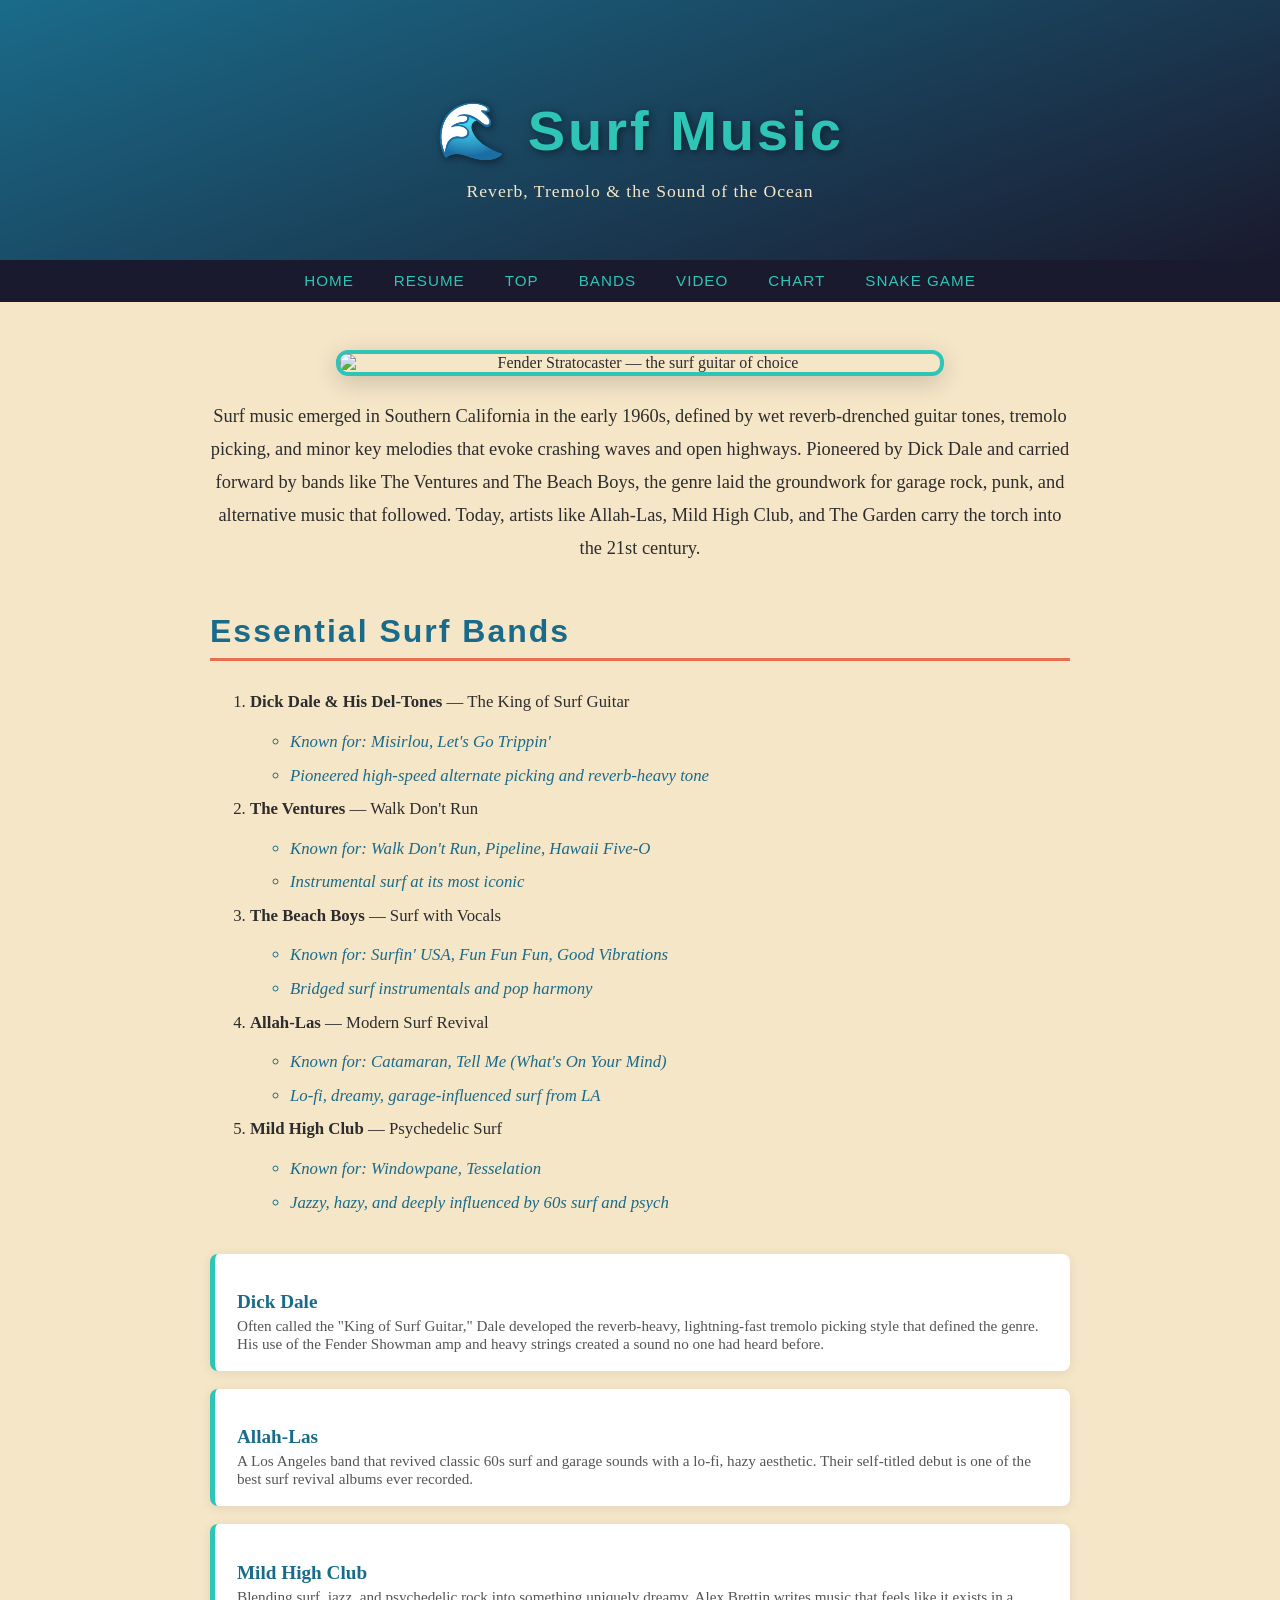
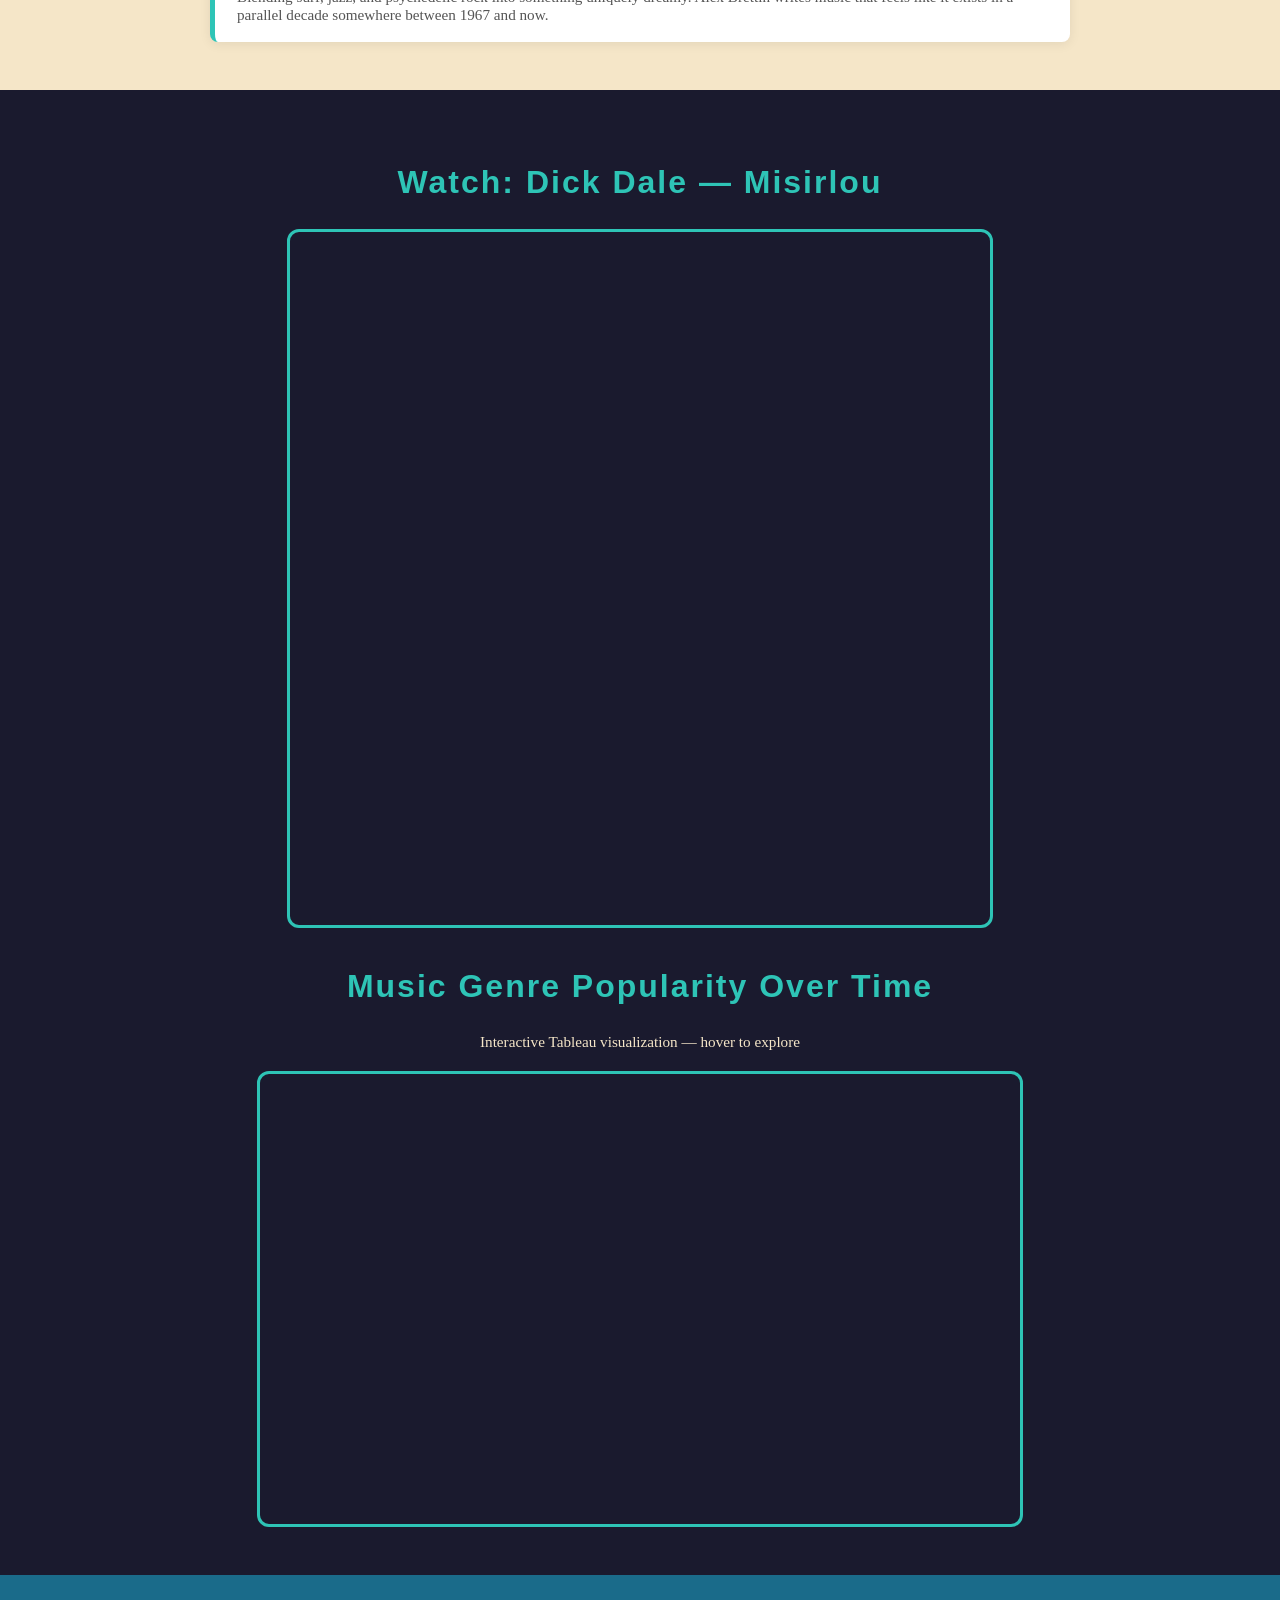
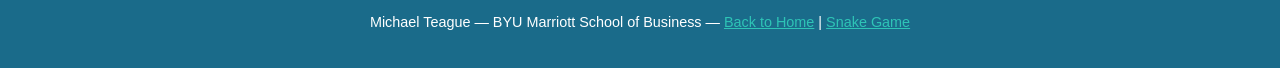
==== scratch.html @ 3555f316 "Add files via upload" ====
<!DOCTYPE html>
<html lang="en">
<head>
  <meta charset="UTF-8"/>
  <meta name="viewport" content="width=device-width,initial-scale=1.0"/>
  <title>Surf Music — Michael Teague</title>
  <link rel="stylesheet" href="style.css"/>
</head>
<body>

<!-- PAGE HEADER -->
<div id="page-header">
  <h1>🌊 Surf Music</h1>
  <p>Reverb, Tremolo &amp; the Sound of the Ocean</p>
</div>

<!-- NAVIGATION (links back to professional pages) -->
<div id="main-nav">
  <a href="index.html">Home</a>
  <a href="index.html#resume">Resume</a>
  <a href="#top">Top</a>
  <a href="#bands">Bands</a>
  <a href="#video">Video</a>
  <a href="#chart">Chart</a>
  <a href="app.html">Snake Game</a>
</div>

<!-- INTRO SECTION -->
<div id="intro-section" id="top">
  <img class="surf-img"
    src="https://upload.wikimedia.org/wikipedia/commons/thumb/2/25/Fender_Stratocaster%2C_left_handed.jpg/640px-Fender_Stratocaster%2C_left_handed.jpg"
    alt="Fender Stratocaster — the surf guitar of choice"/>
  <p>
    Surf music emerged in Southern California in the early 1960s, defined by wet reverb-drenched guitar tones,
    tremolo picking, and minor key melodies that evoke crashing waves and open highways. Pioneered by Dick Dale
    and carried forward by bands like The Ventures and The Beach Boys, the genre laid the groundwork for
    garage rock, punk, and alternative music that followed. Today, artists like Allah-Las, Mild High Club,
    and The Garden carry the torch into the 21st century.
  </p>
</div>

<!-- BANDS SECTION — on-page anchor target -->
<div id="bands-section">
  <h2 id="bands">Essential Surf Bands</h2>

  <!-- ORDERED LIST with embedded UNORDERED LIST -->
  <ol class="surf-list">
    <li>
      <strong>Dick Dale &amp; His Del-Tones</strong> — The King of Surf Guitar
      <ul class="sub-list">
        <li>Known for: Misirlou, Let's Go Trippin'</li>
        <li>Pioneered high-speed alternate picking and reverb-heavy tone</li>
      </ul>
    </li>
    <li>
      <strong>The Ventures</strong> — Walk Don't Run
      <ul class="sub-list">
        <li>Known for: Walk Don't Run, Pipeline, Hawaii Five-O</li>
        <li>Instrumental surf at its most iconic</li>
      </ul>
    </li>
    <li>
      <strong>The Beach Boys</strong> — Surf with Vocals
      <ul class="sub-list">
        <li>Known for: Surfin' USA, Fun Fun Fun, Good Vibrations</li>
        <li>Bridged surf instrumentals and pop harmony</li>
      </ul>
    </li>
    <li>
      <strong>Allah-Las</strong> — Modern Surf Revival
      <ul class="sub-list">
        <li>Known for: Catamaran, Tell Me (What's On Your Mind)</li>
        <li>Lo-fi, dreamy, garage-influenced surf from LA</li>
      </ul>
    </li>
    <li>
      <strong>Mild High Club</strong> — Psychedelic Surf
      <ul class="sub-list">
        <li>Known for: Windowpane, Tesselation</li>
        <li>Jazzy, hazy, and deeply influenced by 60s surf and psych</li>
      </ul>
    </li>
  </ol>

  <br/>

  <!-- Band Cards -->
  <div class="band-card">
    <h3>Dick Dale</h3>
    <p>Often called the "King of Surf Guitar," Dale developed the reverb-heavy, lightning-fast tremolo picking style that defined the genre. His use of the Fender Showman amp and heavy strings created a sound no one had heard before.</p>
  </div>
  <div class="band-card">
    <h3>Allah-Las</h3>
    <p>A Los Angeles band that revived classic 60s surf and garage sounds with a lo-fi, hazy aesthetic. Their self-titled debut is one of the best surf revival albums ever recorded.</p>
  </div>
  <div class="band-card">
    <h3>Mild High Club</h3>
    <p>Blending surf, jazz, and psychedelic rock into something uniquely dreamy. Alex Brettin writes music that feels like it exists in a parallel decade somewhere between 1967 and now.</p>
  </div>
</div>

<!-- VIDEO SECTION -->
<div id="media-section">
  <h2 id="video">Watch: Dick Dale — Misirlou</h2>
  <div class="video-wrapper">
    <!-- Embedded YouTube video -->
    <iframe src="https://www.youtube.com/embed/lSbvbAJbCDM"
      title="Dick Dale - Misirlou"
      allowfullscreen>
    </iframe>
  </div>

  <!-- TABLEAU EMBED -->
  <h2 id="chart" style="margin-top:40px;">Music Genre Popularity Over Time</h2>
  <p style="color:var(--sand);margin-bottom:20px;font-size:.95rem;">Interactive Tableau visualization — hover to explore</p>
  <div class="tableau-wrapper">
    <div class='tableauPlaceholder' style='width:100%;height:450px;'>
      <noscript>
        <a href='https://public.tableau.com/views/MusicGenrePopularity/Dashboard'>
          <img alt='Music Genre Popularity' src='https://public.tableau.com/static/images/mu/music_genre/Dashboard/1_rss.png' style='border:none'/>
        </a>
      </noscript>
      <object class='tableauViz' style='width:100%;height:450px;'>
        <param name='host_url' value='https%3A%2F%2Fpublic.tableau.com%2F'/>
        <param name='embed_code_version' value='3'/>
        <param name='site_root' value=''/>
        <param name='name' value='GlobalMusicStreaming/StreamingDashboard'/>
        <param name='tabs' value='no'/>
        <param name='toolbar' value='yes'/>
        <param name='animate_transition' value='yes'/>
        <param name='display_static_image' value='yes'/>
        <param name='display_spinner' value='yes'/>
        <param name='display_overlay' value='yes'/>
        <param name='display_count' value='yes'/>
        <param name='language' value='en-US'/>
      </object>
    </div>
    <script type='text/javascript' src='https://public.tableau.com/javascripts/api/viz_v1.js'></script>
  </div>
</div>

<!-- FOOTER -->
<div id="page-footer">
  <p>Michael Teague &mdash; BYU Marriott School of Business &mdash;
    <a href="index.html">Back to Home</a> |
    <a href="app.html">Snake Game</a>
  </p>
</div>

</body>
</html>
---- style.css ----
/* Michael Teague — Surf Music Page Custom Stylesheet */

/* ── Font & Color Variables ── */
:root {
  --sand: #f5e6c8;
  --ocean: #1a6b8a;
  --wave: #2ec4b6;
  --sunset: #e76f51;
  --dark: #1a1a2e;
  --text: #2d2d2d;
}

/* ── Body ── */
body {
  font-family: 'Georgia', serif;
  background-color: var(--sand);
  color: var(--text);
  margin: 0;
  padding: 0;
}

/* ── Header ── */
#page-header {
  background: linear-gradient(160deg, var(--ocean) 0%, var(--dark) 100%);
  color: white;
  text-align: center;
  padding: 60px 20px 40px;
  font-family: 'Impact', 'Arial Black', sans-serif;
  letter-spacing: 3px;
}

#page-header h1 {
  font-size: 3.5rem;
  color: var(--wave);
  text-shadow: 2px 2px 8px rgba(0,0,0,0.5);
  margin-bottom: 8px;
}

#page-header p {
  font-family: 'Georgia', serif;
  font-size: 1.1rem;
  color: var(--sand);
  letter-spacing: 1px;
}

/* ── Navigation ── */
#main-nav {
  background-color: var(--dark);
  padding: 12px 0;
  text-align: center;
  position: sticky;
  top: 0;
  z-index: 100;
}

#main-nav a {
  color: var(--wave);
  text-decoration: none;
  margin: 0 18px;
  font-family: 'Arial', sans-serif;
  font-size: 0.95rem;
  letter-spacing: 1px;
  text-transform: uppercase;
  transition: color 0.2s;
}

#main-nav a:hover {
  color: var(--sunset);
}

/* ── Content Sections (divs) ── */
#intro-section {
  max-width: 860px;
  margin: 48px auto;
  padding: 0 24px;
  text-align: center;
}

#intro-section p {
  font-size: 1.15rem;
  line-height: 1.8;
  color: var(--text);
}

#bands-section {
  max-width: 860px;
  margin: 0 auto 48px;
  padding: 0 24px;
}

#bands-section h2 {
  font-family: 'Impact', 'Arial Black', sans-serif;
  color: var(--ocean);
  font-size: 2rem;
  border-bottom: 3px solid var(--sunset);
  padding-bottom: 8px;
  margin-bottom: 24px;
  letter-spacing: 2px;
}

#media-section {
  background-color: var(--dark);
  color: white;
  padding: 48px 24px;
  text-align: center;
}

#media-section h2 {
  font-family: 'Impact', 'Arial Black', sans-serif;
  color: var(--wave);
  font-size: 2rem;
  letter-spacing: 2px;
  margin-bottom: 28px;
}

/* ── Band Cards ── */
.band-card {
  background: white;
  border-left: 5px solid var(--wave);
  border-radius: 8px;
  padding: 18px 22px;
  margin-bottom: 18px;
  box-shadow: 0 2px 12px rgba(0,0,0,0.08);
}

.band-card h3 {
  color: var(--ocean);
  font-size: 1.2rem;
  margin-bottom: 4px;
}

.band-card p {
  color: #555;
  margin: 0;
  font-size: 0.95rem;
}

/* ── Lists ── */
ol.surf-list {
  font-size: 1.05rem;
  line-height: 2;
  color: var(--text);
}

ul.sub-list {
  margin-top: 6px;
  color: var(--ocean);
  font-style: italic;
}

/* ── Image ── */
.surf-img {
  width: 100%;
  max-width: 600px;
  border-radius: 12px;
  border: 4px solid var(--wave);
  margin: 24px auto;
  display: block;
  box-shadow: 0 6px 24px rgba(0,0,0,0.18);
}

/* ── Video wrapper ── */
.video-wrapper {
  position: relative;
  padding-bottom: 56.25%;
  height: 0;
  overflow: hidden;
  max-width: 700px;
  margin: 0 auto 32px;
  border-radius: 12px;
  border: 3px solid var(--wave);
}

.video-wrapper iframe {
  position: absolute;
  top: 0; left: 0;
  width: 100%; height: 100%;
  border: 0;
  border-radius: 10px;
}

/* ── Tableau wrapper ── */
.tableau-wrapper {
  max-width: 760px;
  margin: 0 auto;
  border-radius: 12px;
  overflow: hidden;
  border: 3px solid var(--wave);
}

/* ── Footer ── */
#page-footer {
  background-color: var(--ocean);
  color: white;
  text-align: center;
  padding: 24px;
  font-family: 'Arial', sans-serif;
  font-size: 0.9rem;
}

#page-footer a {
  color: var(--wave);
}
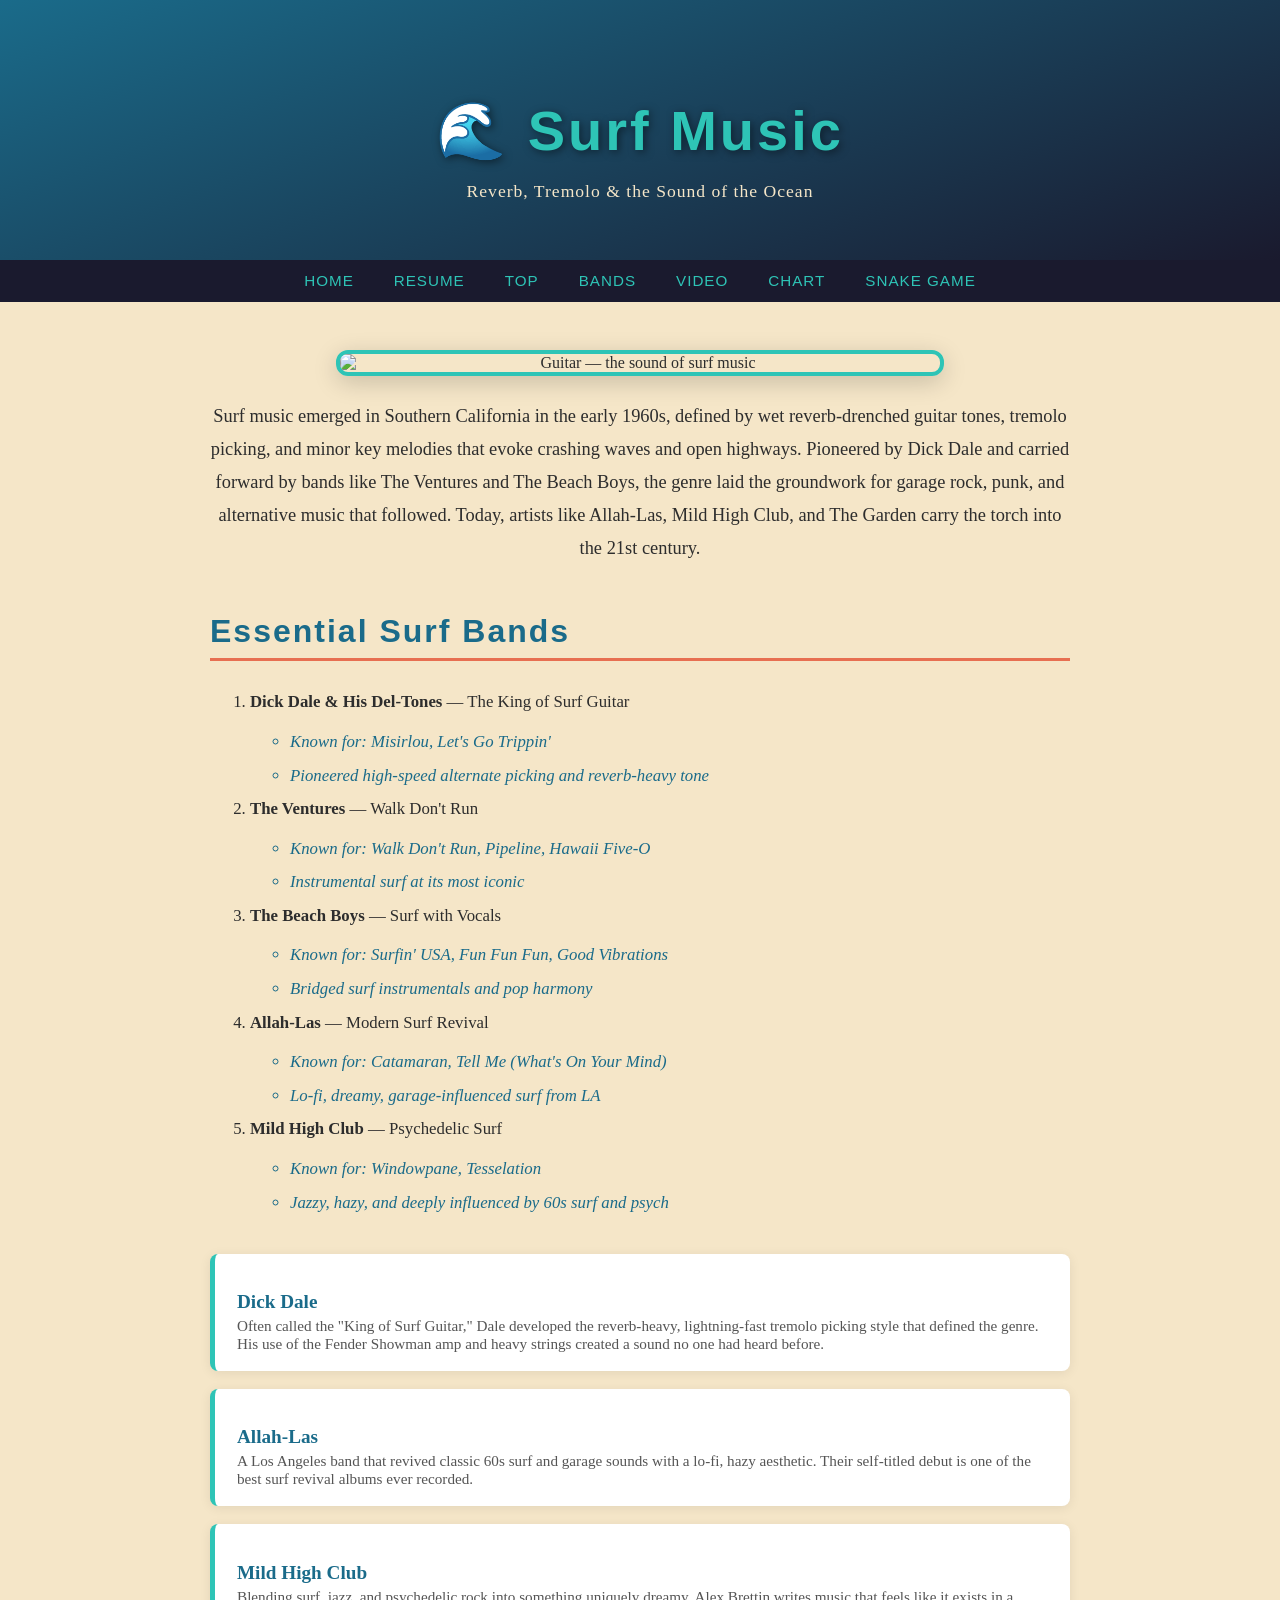
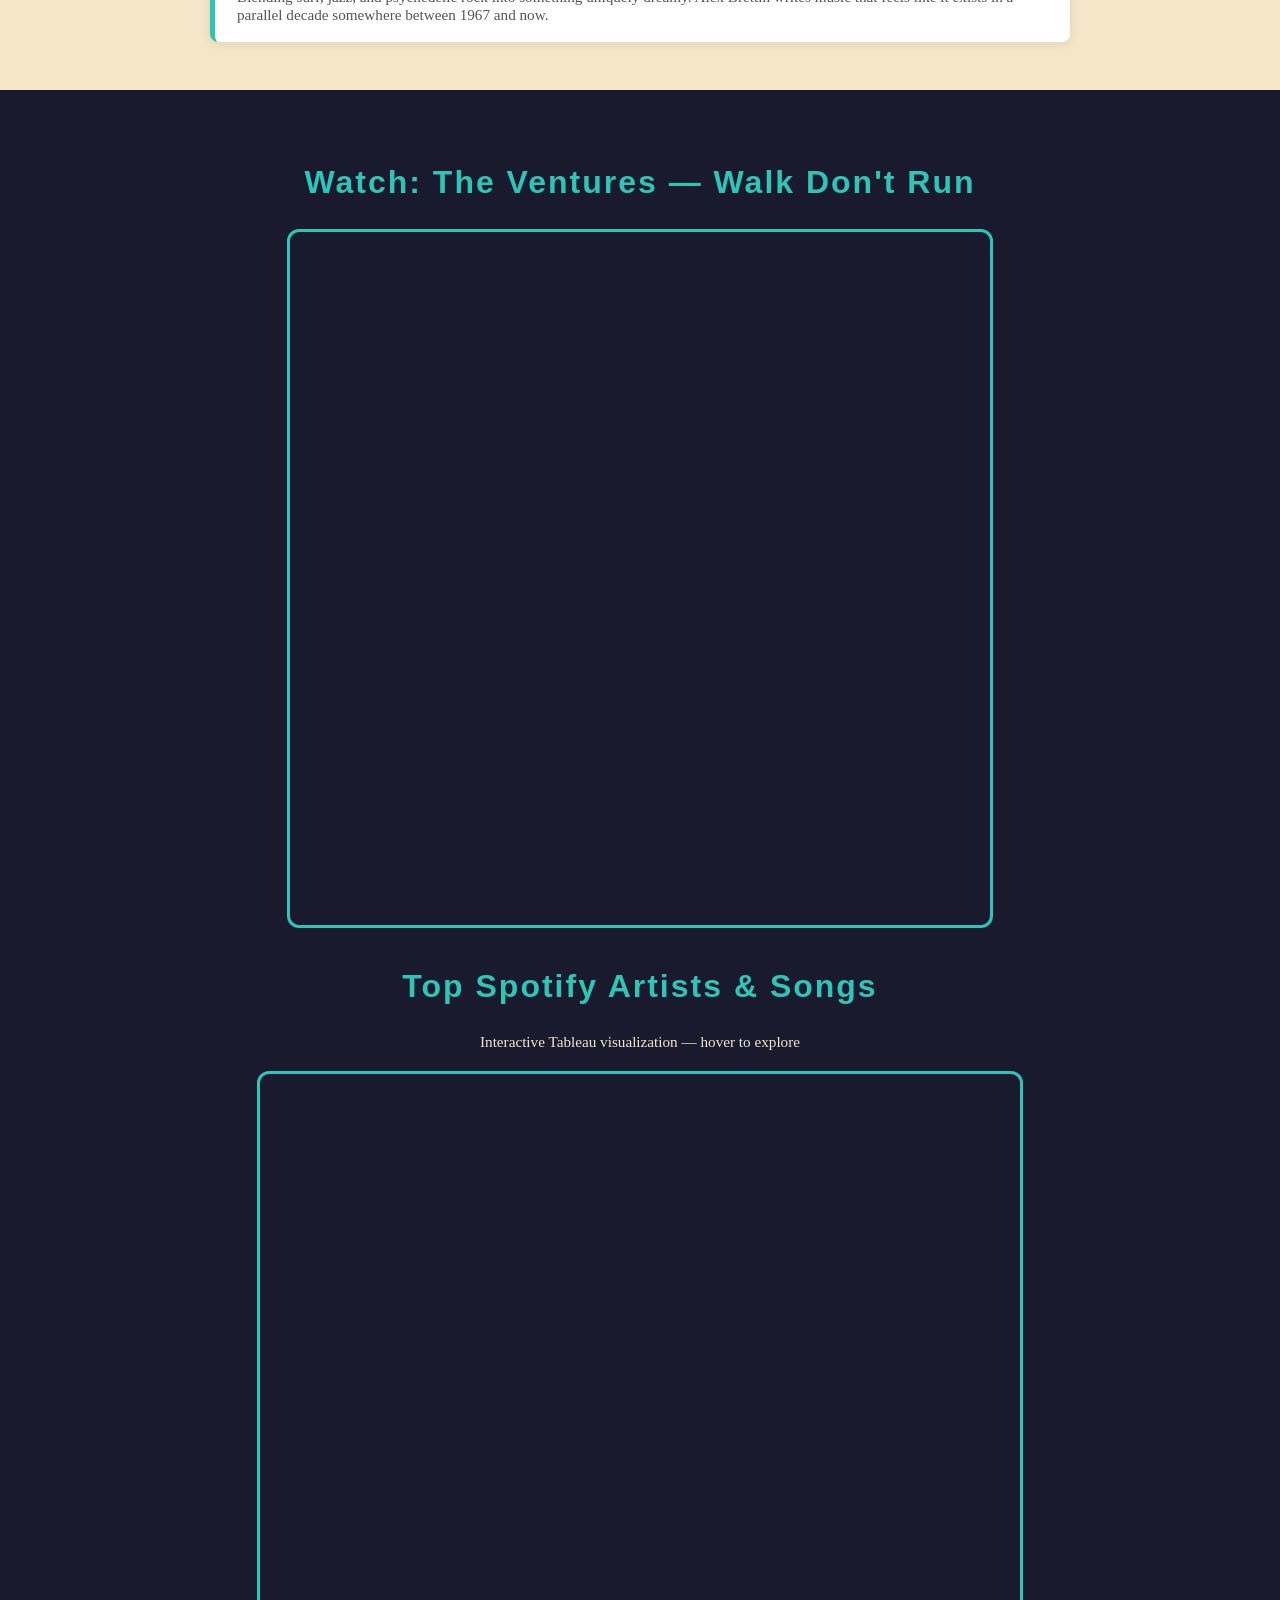
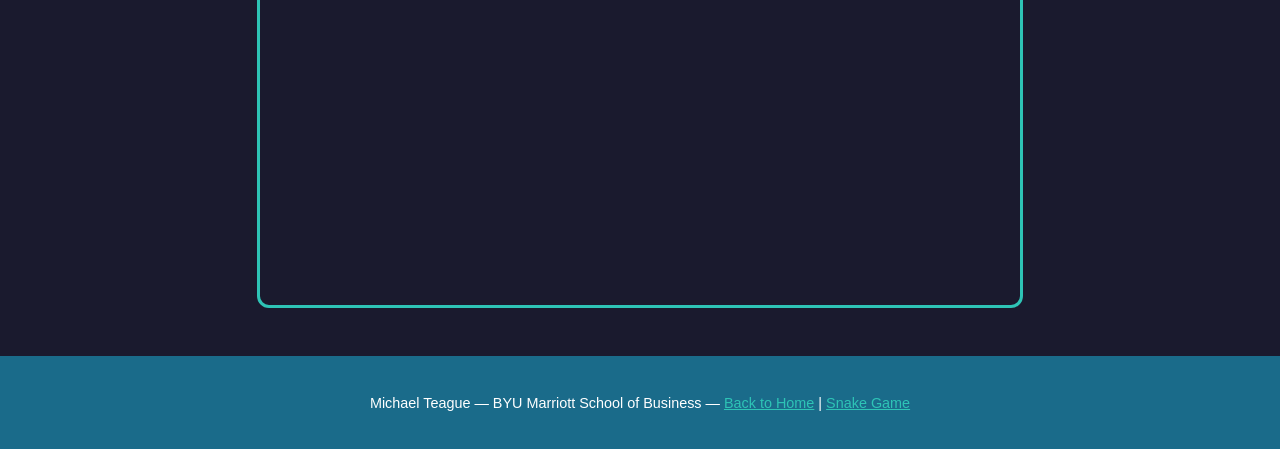
==== commit 6159924b: "Rename scratch (2).html to scratch.html" ====
--- a/scratch.html
+++ b/scratch.html
@@ -26,10 +26,10 @@
 </div>
 
 <!-- INTRO SECTION -->
-<div id="intro-section" id="top">
+<div id="intro-section">
   <img class="surf-img"
-    src="https://upload.wikimedia.org/wikipedia/commons/thumb/2/25/Fender_Stratocaster%2C_left_handed.jpg/640px-Fender_Stratocaster%2C_left_handed.jpg"
-    alt="Fender Stratocaster — the surf guitar of choice"/>
+    src="https://upload.wikimedia.org/wikipedia/commons/thumb/4/45/GuitareClassique5.png/320px-GuitareClassique5.png"
+    alt="Guitar — the sound of surf music"/>
   <p>
     Surf music emerged in Southern California in the early 1960s, defined by wet reverb-drenched guitar tones,
     tremolo picking, and minor key melodies that evoke crashing waves and open highways. Pioneered by Dick Dale
@@ -101,41 +101,25 @@
 
 <!-- VIDEO SECTION -->
 <div id="media-section">
-  <h2 id="video">Watch: Dick Dale — Misirlou</h2>
+  <h2 id="video">Watch: The Ventures — Walk Don't Run</h2>
   <div class="video-wrapper">
     <!-- Embedded YouTube video -->
-    <iframe src="https://www.youtube.com/embed/lSbvbAJbCDM"
-      title="Dick Dale - Misirlou"
+    <iframe src="https://www.youtube.com/embed/KUsf6PgD1_4"
+      title="Surf Music"
       allowfullscreen>
     </iframe>
   </div>
 
-  <!-- TABLEAU EMBED -->
-  <h2 id="chart" style="margin-top:40px;">Music Genre Popularity Over Time</h2>
+  <h2 id="chart" style="margin-top:40px;">Top Spotify Artists &amp; Songs</h2>
   <p style="color:var(--sand);margin-bottom:20px;font-size:.95rem;">Interactive Tableau visualization — hover to explore</p>
   <div class="tableau-wrapper">
-    <div class='tableauPlaceholder' style='width:100%;height:450px;'>
-      <noscript>
-        <a href='https://public.tableau.com/views/MusicGenrePopularity/Dashboard'>
-          <img alt='Music Genre Popularity' src='https://public.tableau.com/static/images/mu/music_genre/Dashboard/1_rss.png' style='border:none'/>
-        </a>
-      </noscript>
-      <object class='tableauViz' style='width:100%;height:450px;'>
-        <param name='host_url' value='https%3A%2F%2Fpublic.tableau.com%2F'/>
-        <param name='embed_code_version' value='3'/>
-        <param name='site_root' value=''/>
-        <param name='name' value='GlobalMusicStreaming/StreamingDashboard'/>
-        <param name='tabs' value='no'/>
-        <param name='toolbar' value='yes'/>
-        <param name='animate_transition' value='yes'/>
-        <param name='display_static_image' value='yes'/>
-        <param name='display_spinner' value='yes'/>
-        <param name='display_overlay' value='yes'/>
-        <param name='display_count' value='yes'/>
-        <param name='language' value='en-US'/>
-      </object>
-    </div>
-    <script type='text/javascript' src='https://public.tableau.com/javascripts/api/viz_v1.js'></script>
+    <iframe
+      src="https://public.tableau.com/views/TopSpotifyArtistsandSongs0310/Main?:embed=yes&:showVizHome=no&:toolbar=yes"
+      width="100%"
+      height="827px"
+      frameborder="0"
+      allowfullscreen>
+    </iframe>
   </div>
 </div>
 
